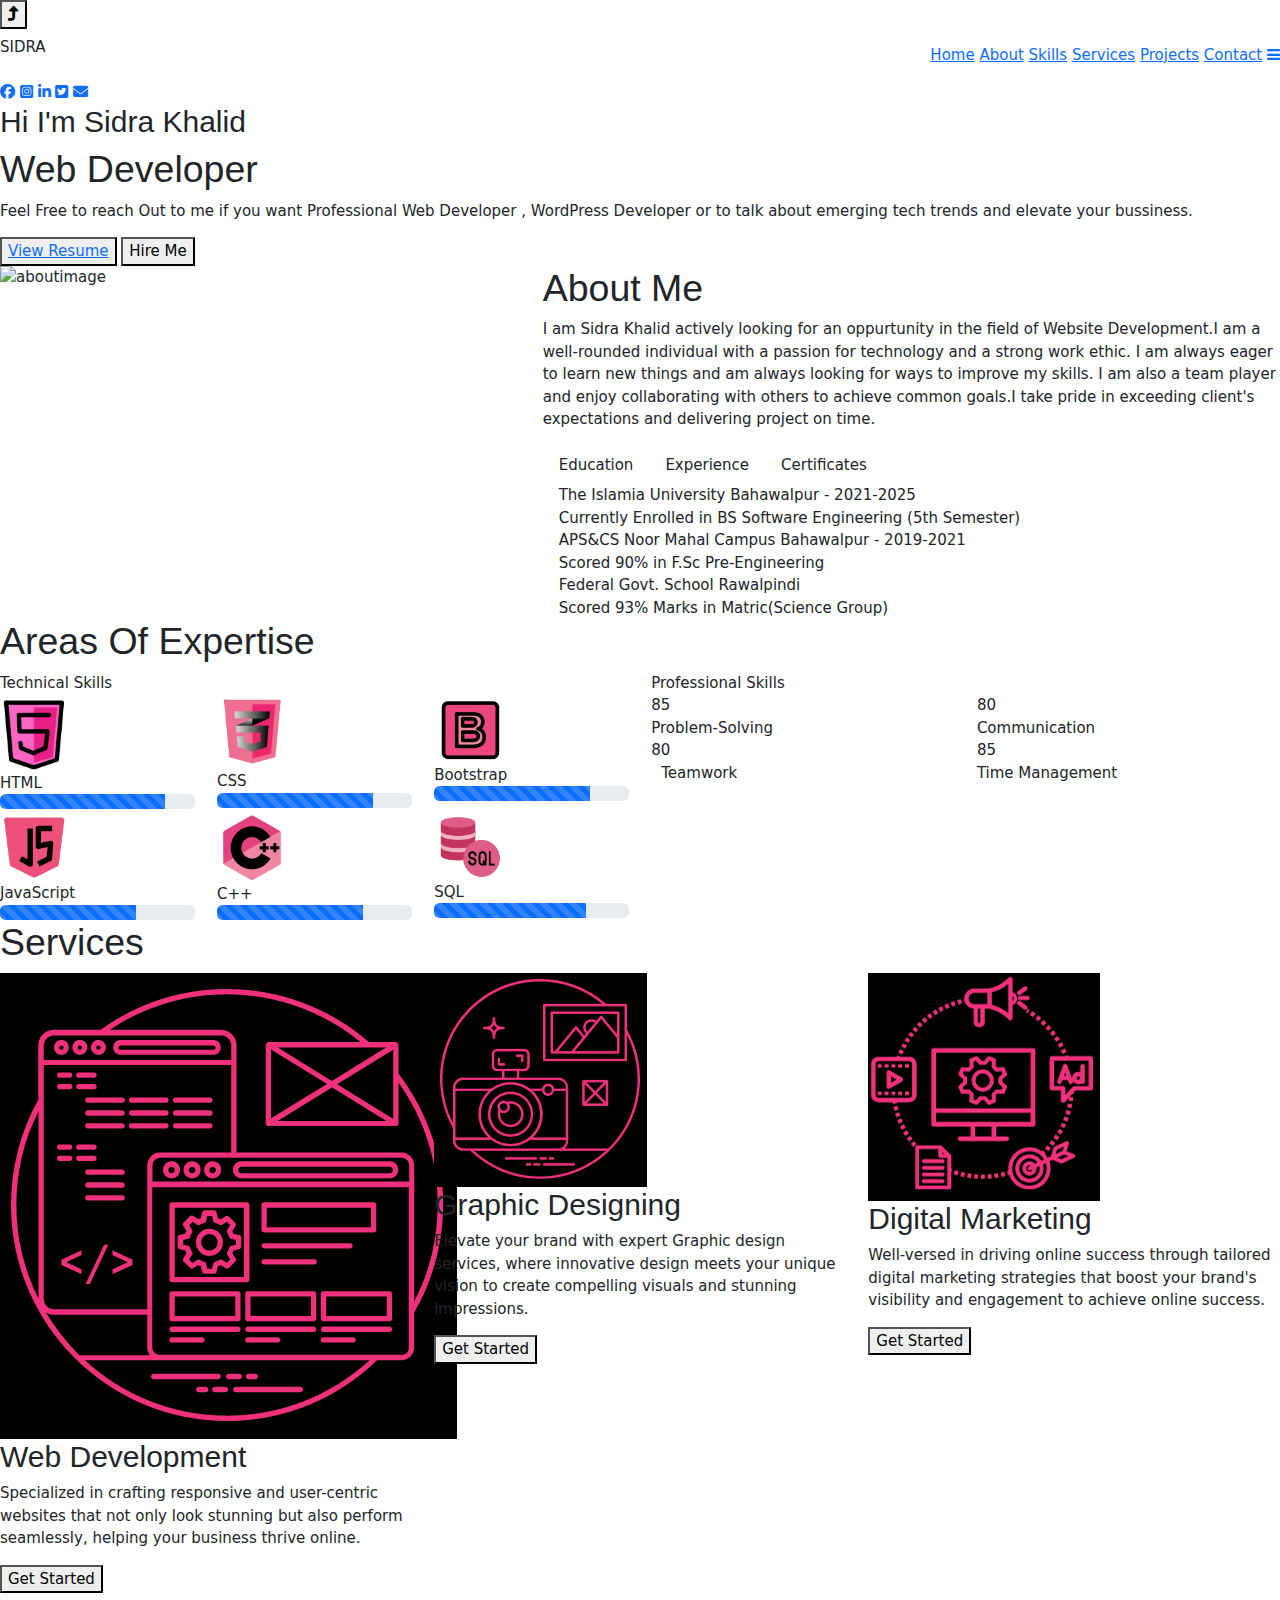
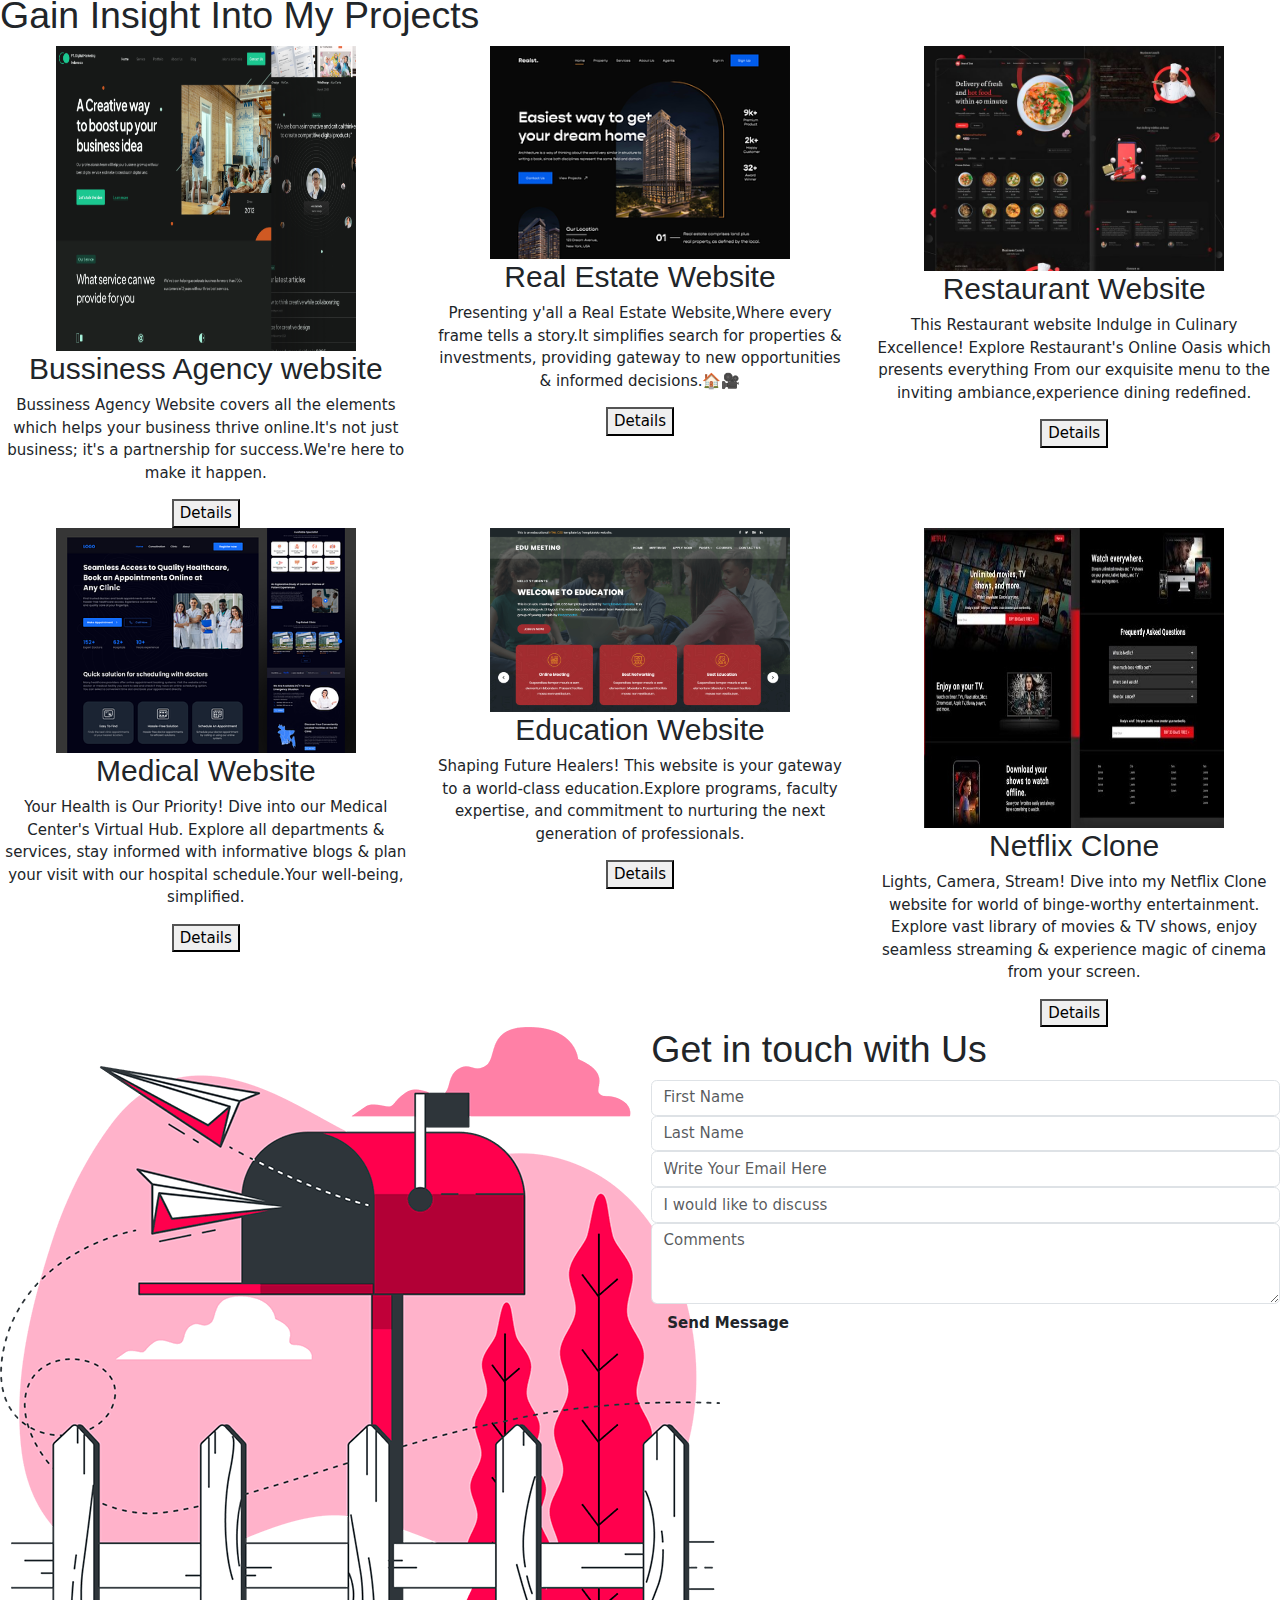
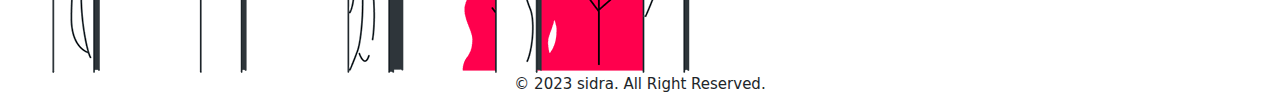
==== index.html @ 9b486208 "changes commited" ====
<!DOCTYPE html>
<html lang="en">
<head>
    <meta charset="UTF-8">
    <meta name="viewport" content="width=device-width, initial-scale=1.0">
    <link href='https://unpkg.com/boxicons@2.1.4/css/boxicons.min.css' rel='stylesheet'>
   <link rel="stylesheet" href="https://cdnjs.cloudflare.com/ajax/libs/font-awesome/6.4.2/css/all.min.css">
    <link rel="stylesheet" href="https://www.w3schools.com/w3css/4/w3.css">
    <link href="https://cdn.jsdelivr.net/npm/bootstrap@5.3.0/dist/css/bootstrap.min.css" rel="stylesheet">
    <script src="https://cdn.jsdelivr.net/npm/bootstrap@5.3.0/dist/js/bootstrap.bundle.min.js"></script>
    <link rel="stylesheet" href="https://cdnjs.cloudflare.com/ajax/libs/font-awesome/4.7.0/css/font-awesome.min.css">
    <link rel=”stylesheet” href=”css/bootstrap.css”>
    <link rel=”stylesheet” href=”css/bootstrap-responsive.css”>
    <link rel="stylesheet" href="style.css">
    <title>Sidra Test||Portfolio Website</title>
</head>
<body>
<!--jump to top button-->
<div id="mybutton" >
  <button class="feedback" onclick="jumpToTop()"><i class='fas fa-level-up-alt'></i></button>
  </div>
  <!--header-->
  <div class="navbar" id="myNavbar">
    <div class="logo"><p>SIDRA <span style="color: white;">KHALID</span></p></div>
    <div class="navlist">
      <a href="#">Home</a>
      <a href="#" onclick="jumpToAbout()">About</a>
      <a href="#" onclick="jumpToSkills()">Skills</a>
      <a href="#" onclick="jumpToServices()">Services</a>
      <a href="#" onclick="jumpToProjects()">Projects</a>
      <a href="#" onclick="jumpToContact()">Contact</a>
      <a href="javascript:void(0);" class="icon" onclick="myFunction()">
        <i class="fa fa-bars"></i>
      </a>
    </div>
  </div>


<section class="home">
    <!--left container-->
   <div class="left">
    <!-- social icons-->
        <div class="icons">
               <a href="https://www.facebook.com/"><i class="fa-brands fa-facebook-f"></i></a>
               <a href=""><i class="fa-brands fa-square-instagram"></i></a>
               <a href="https://www.linkedin.com/in/sidra-khalid-9a2b41289/"><i class="fa-brands fa-linkedin"></i></a>
               <a href="#"><i class="fa-brands fa-square-twitter"></i></a>
               <a href=""><i class="fa-solid fa-envelope" ></i></a>
       </div>
       <!--home main content-->
       <div class="content">
           <h2 class="intro">Hi I'm <span>Sidra Khalid</span></h2>
           <h1>Web Developer</h1>
           <p>Feel Free to reach Out to me if you want Professional Web Developer , WordPress Developer or to talk about emerging tech trends and elevate your bussiness.</p>
           <div class="btn-container">
               <button><a href="resume.html" target="_blank">View Resume</a></button>
               <button>Hire Me</button>
           </div>
       </div>
   </div>
<!--right container-->
   <div class="right">

   </div>
<!-----ring light effect----->
   <div class="design">
    <div class="circle"></div>
    <div class="circle"></div>
   </div>

</section>


<!----------------About Section-------------->
<section class="about" id="about">
<div class="row">

    <div class="aboutimg col-lg-5 col-sm-12">
      <div class="image">
        <img src="./images/aboutimg.png" alt="aboutimage" width="90%">
      </div>
    </div>

    <div class="abouttext col-lg-7 col-sm-12 " style=" animation-duration: 4s;">
        <h1>About Me</h1>
        <p class="para">I am Sidra Khalid actively looking for an oppurtunity in the field of Website Development.I am a well-rounded individual with a passion for technology and a strong work ethic. I am always eager to learn new things and am always looking for ways to improve my skills. I am also a team player and enjoy collaborating with others to achieve common goals.I take pride in exceeding client's expectations and delivering project on time. </p>
   
        <!---------------------------tab button bar------------------------------>
        <div class="w3-bar">
            <button class="w3-bar-item w3-button btn1" onclick="openTab('Education')">Education</button>
            <button class="w3-bar-item w3-button btn2" onclick="openTab('Experience')">Experience</button>
            <button class="w3-bar-item w3-button btn2" onclick="openTab('Certificates')">Certificates</button>
        </div>


            <div id="Education" class="w3-container tab" >
                <div class="exp1">The Islamia University Bahawalpur - 2021-2025</div>
                    <div class="exp2">Currently Enrolled in BS Software Engineering (5th Semester)</div>
                    <div class="exp1">APS&CS Noor Mahal Campus Bahawalpur - 2019-2021</div>
                    <div class="exp2">Scored 90% in F.Sc Pre-Engineering</div>
                    <div class="exp1">Federal Govt. School Rawalpindi</div>
                    <div class="exp2">Scored 93% Marks in Matric(Science Group)</div>
              </div>


            <div id="Experience" class="w3-container tab" style="display:none">
                <div class="exp1">Internship at CodSoft</div>
                <div class="exp2">15-Oct-2023 to 15-Nov-2023</div>
                <div class="exp1">Internship at Brain Tech</div>
                <div class="exp2">Sep 2023 - Present</div>
                <div class="exp1">Developed Projects Included in Curriculum</div>
            </div>

            <div id="Certificates" class="w3-container tab" style="display:none">
                <div class="exp1">Diploma in Web Technology</div>
                <div class="exp2">Brain Inspire Software House</div>
                <div class="exp1">Certification In WordPress Development Short Course</div>
                <div class="exp2">By LWE</div>
                <div class="exp1">2days Hands-on Workshop -</div>
                <div class="exp2"> IUB Freelancing Society</div>
                <div class="exp1">Basic Computer Course</div>
                <div class="exp2">Noor College Rawalpindi</div>

            </div>
      
          </div> 

    </div>
</section>


<!------------------------Skills Section-------------------------->

<section class="skills" id="skills">

    <h1> Areas Of Expertise</h1>

<div class="row">

        <div class="technical col-lg-6 col-sm-12 container">
            <div class="heading">Technical Skills</div>
           
            <div class="languages row">
                <div class="html col">
                    <img src="./images/html.png" alt="html" width="70px">
                    <div class="langname">HTML</div>
                    <div class="progress" >
                        <div class="progress-bar progress-bar-striped progress-bar-animated" style="width: 85%"></div>
                      </div>
                </div>

                <div class="css col">
                    <img src="./images/css.png" alt="html" width="70px">
                    <div class="langname">CSS</div>
                    <div class="progress" >
                        <div class="progress-bar progress-bar-striped progress-bar-animated" style="width: 80%"></div>
                      </div>
                </div>

                <div class="bootstrap col">
                    <img src="./images/bootstrap.png" alt="html" width="70px">
                    <div class="langname">Bootstrap</div>
                    <div class="progress" >
                        <div class="progress-bar progress-bar-striped progress-bar-animated" style="width: 80%"></div>
                      </div>
                </div>
            </div>
            
            <div class="languages row">
                <div class="JS col">
                    <img src="./images/Javascript.png" alt="html" width="70px">
                    <div class="langname">JavaScript</div>
                    <div class="progress" >
                        <div class="progress-bar progress-bar-striped progress-bar-animated" style="width: 70%"></div>
                      </div>
                </div>

                <div class="C++ col">
                    <img src="./images/c++.png" alt="html" width="70px">
                    <div class="langname">C++</div>
                    <div class="progress" >
                        <div class="progress-bar progress-bar-striped progress-bar-animated" style="width: 75%"></div>
                      </div>
                </div>

                <div class="sql col">
                    <img src="./images/sql.png" alt="html" width="70px">
                    <div class="langname">SQL</div>
                    <div class="progress" >
                        <div class="progress-bar progress-bar-striped progress-bar-animated" style="width: 78%"></div>
                      </div>
                </div>

            </div>
            
        </div>

        <div class="professional col-lg-6 col-sm-12">
            <div class="heading">Professional Skills</div>
         <div>
            <div class="loader row">
                <div class="col pbar">
                        <div class="progressCir">
                            <span class="title1 timer" data-from="0" data-to="85" data-speed="1800">85</span>
                            <div class="overlay"></div>
                            <div class="left1"></div>
                            <div class="right1"></div>
                        </div>
                       <div class="pskill">Problem-Solving</div>
                 </div>
                

                 <div class="col pbar">
                         <div class="progressCir">
                             <span class="title1 timer" data-from="0" data-to="70" data-speed="1500">80</span>
                             <div class="overlay"></div>
                            <div class="left1"></div>
                           <div class="right1"></div>
                        </div>
                        <div class="pskill">Communication</div>
                  </div>
               </div><!---row1 ends-->


                <div class="loader row">
                    <div class="col pbar">
                          <div class="progressCir">
                             <span class="title1 timer" data-from="0" data-to="70" data-speed="1500">80</span>
                             <div class="overlay"></div>
                               <div class="left1"></div>
                              <div class="right1"></div>
                          </div>
                          <div class="pskill" style="padding-left: 10px;">Teamwork</div>
                    </div>

                    <div class="col pbar">
                           <div class="progressCir ">
                               <span class="title1 timer" data-from="0" data-to="85" data-speed="1800">85</span>
                                 <div class="overlay"></div>
                               <div class="left1"></div>
                               <div class="right1"></div>
                           </div>
                           <div class="pskill">Time Management</div>
                    </div>
         </div><!--row2 ends-->
         </div><!---container ends-->
</div><!---professional skills div ends-->
   
</div><!----skills row ends-->
</section>



<section class="services" id="services">

    <h1>Services</h1>

    <div class="row ">
        <div class="card-wrapper col-lg-4 col-sm-12 ">
            <!----flipcard-->
            <div class="flip-card">
                <div class="flip-card-inner">
                  <div class="flip-card-front">
                    <img src="./images/webdev.png" alt="web development">
                    <h2>Web Development</h2>
                  </div>
                  <div class="flip-card-back">
                    <p>Specialized in crafting responsive and user-centric websites that not only look stunning but also perform seamlessly, helping your business thrive online.</p>
                    <button>Get Started</button>
                  </div>
                </div>
             </div>
        </div>
              <!-----flipcard end-->

              <div class="card-wrapper col-lg-4 col-sm-12">
                <!----flipcard-->
                <div class="flip-card">
                    <div class="flip-card-inner">
                      <div class="flip-card-front">
                        <img src="./images/graphicdesigning.png" alt="Avatar" >
                        <h2>Graphic Designing</h2>
                      </div>
                      <div class="flip-card-back">
                        <p>Elevate your brand with expert Graphic design services, where innovative design meets your unique vision to create compelling visuals and stunning impressions.</p>
                        <button>Get Started</button>
                      </div>
                    </div>
                  </div>
              </div>
                  <!-----flipcard end-->

                  <div class="card-wrapper col-lg-4 col-sm-12">
                    <!----flipcard-->
                    <div class="flip-card">
                        <div class="flip-card-inner">
                          <div class="flip-card-front">
                            <img src="./images/digitalmarketing.png" alt="Avatar">
                            <h2>Digital Marketing</h2>
                          </div>
                          <div class="flip-card-back">
                            <p>Well-versed in driving online success through tailored digital marketing strategies that boost your brand's visibility and engagement to achieve online success.</p>
                            <button>Get Started</button>
                          </div>
                        </div>
                      </div>
                  </div>
                      <!-----flipcard end-->

        </div>
    </div>
</section>


<section class="projects" id="projects">
    <h1>Gain Insight Into My Projects</h1>

    <div class="row">
      <div class="col-lg-4 col-sm-12 w3-center box">
          <div class="image">
          <img src="./images/bussinessagency.png" width="300px" height="305px">
      </div>

      <div class="text">
          <h2>Bussiness Agency website</h2>
          <p>Bussiness Agency Website covers all the elements which helps your business thrive online.It's not just business; it's a partnership for success.We're here to make it happen.</p>
          <button>Details</button>
      </div>
  </div>

  <div class="col-lg-4 col-sm-12 w3-center box">
      <div class="image">
      <img src="./images/real estate.png" width="300px">
  </div>

  <div class="text">
      <h2>Real Estate Website</h2>
      <p>Presenting y'all a Real Estate Website,Where every frame tells a story.It simplifies search for properties & investments, providing gateway to new opportunities & informed decisions.🏠🎥</p>
      <button>Details</button>
  </div>
</div>

<div class="col-lg-4 col-sm-12 w3-center box">
  <div class="image">
  <img src="./images/restaurant.jpg" width="300px">
  </div>

  <div class="text">
  <h2>Restaurant Website</h2>
  <p>This Restaurant website Indulge in Culinary Excellence! Explore Restaurant's Online Oasis  which presents everything From our exquisite menu to the inviting ambiance,experience dining redefined.</p>
  <button>Details</button>
  </div>
</div>


<div class="col-lg-4 col-sm-12 w3-center box" >
  <div class="image">
  <img src="./images/medicalweb.png" width="300px">
  </div>

  <div class="text">
  <h2>Medical Website</h2>
  <p>Your Health is Our Priority! Dive into our Medical Center's Virtual Hub. Explore all departments & services, stay informed with informative blogs & plan your visit with our hospital schedule.Your well-being, simplified.</p>
  <button>Details</button>
  </div>
</div>

<div class="col-lg-4 col-sm-12 w3-center box" >
  <div class="image">
  <img src="./images/educationweb.png" width="300px">
  </div>

  <div class="text">
  <h2>Education Website</h2>
  <p> Shaping Future Healers! This website is your gateway to a world-class education.Explore programs, faculty expertise, and commitment to nurturing the next generation of professionals.</p>
  <button>Details</button>
  </div>
</div>

<div class="col-lg-4 col-sm-12 w3-center box">
  <div class="image">
  <img src="./images/netflixclone.jpg" width="300px" height="300">
  </div>

  <div class="text">
  <h2>Netflix Clone</h2>
  <p>Lights, Camera, Stream! Dive into my Netflix Clone website for world of binge-worthy entertainment. Explore vast library of movies & TV shows, enjoy seamless streaming & experience magic of cinema from your screen.
  </p>
  <button>Details</button>
  </div>
</div>


  </div>

</section>


<!--------------------contact section-------------->

<section class="contact" id="contact">
  <div class="row">
    <div class="col-lg-6 col-sm-12 w3-center conimg">
      <img src="./images/contact-us.png"  alt="get in touch">
   </div>

     <div class="col-lg-6 col-sm-12 msg">
    
       <h1>Get in touch with Us</h1>
       <form action="https://formsubmit.co/youraddress@gmail.com" method="POST">
       <div class="inputs">
        <input type="text" class="form-control" id="exampleFormControlInput1 fname" placeholder="First Name" name="First Name" required>
      </div>

      <div class="inputs">
        <input type="text" class="form-control" id="exampleFormControlInput1 lname" placeholder="Last Name" name="Last Name" required>
      </div>
      <div class="inputs">
        <input type="email" class="form-control" id="exampleFormControlInput1 emailID" placeholder="Write Your Email Here" name="Email" required>
      </div>
      <div class="inputs">
        <input type="text" class="form-control" id="exampleFormControlInput1 help" placeholder="I would like to discuss" name="Subject" required>
      </div>
      <div class="inputs">
        <textarea class="form-control" type="message" id="exampleFormControlTextarea1 comment" rows="3" placeholder="Comments" name="Comment" required></textarea>
      </div>
      <div class="contactbtn">
          <button  class="w3-btn w3-round-large" type="submit"><b>Send Message</b></button>
      </div>
      <input type="hidden" name="_subject" value="New submission!">
      <input type="hidden" name="_captcha" value="false">
      <input type="hidden" name="_template" value="table">
    </form>
    </div>
  </div>
  </div>
</section>
<div class="copyright w3-center">
  <p>© 2023 sidra. All Right Reserved.</p>
</div>







    <script src="script.js"></script>
 
    
</body>
</html>
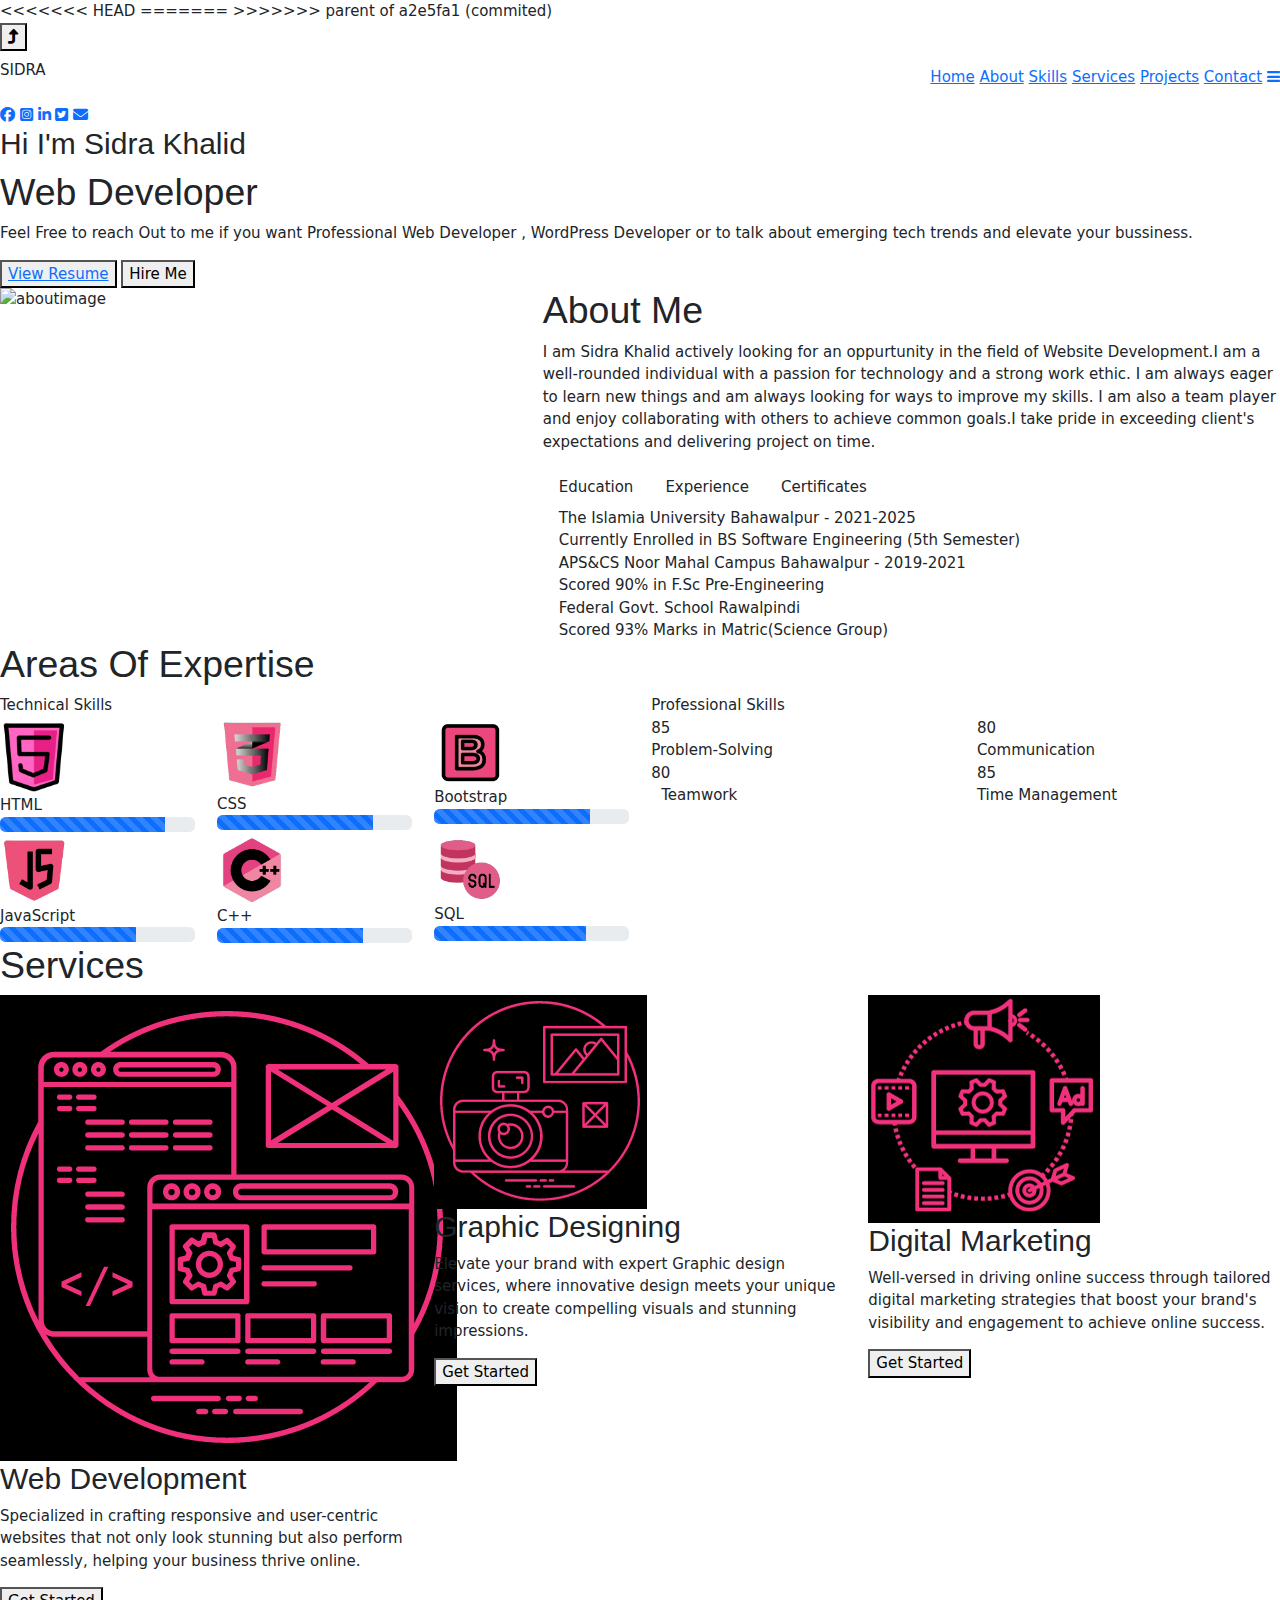
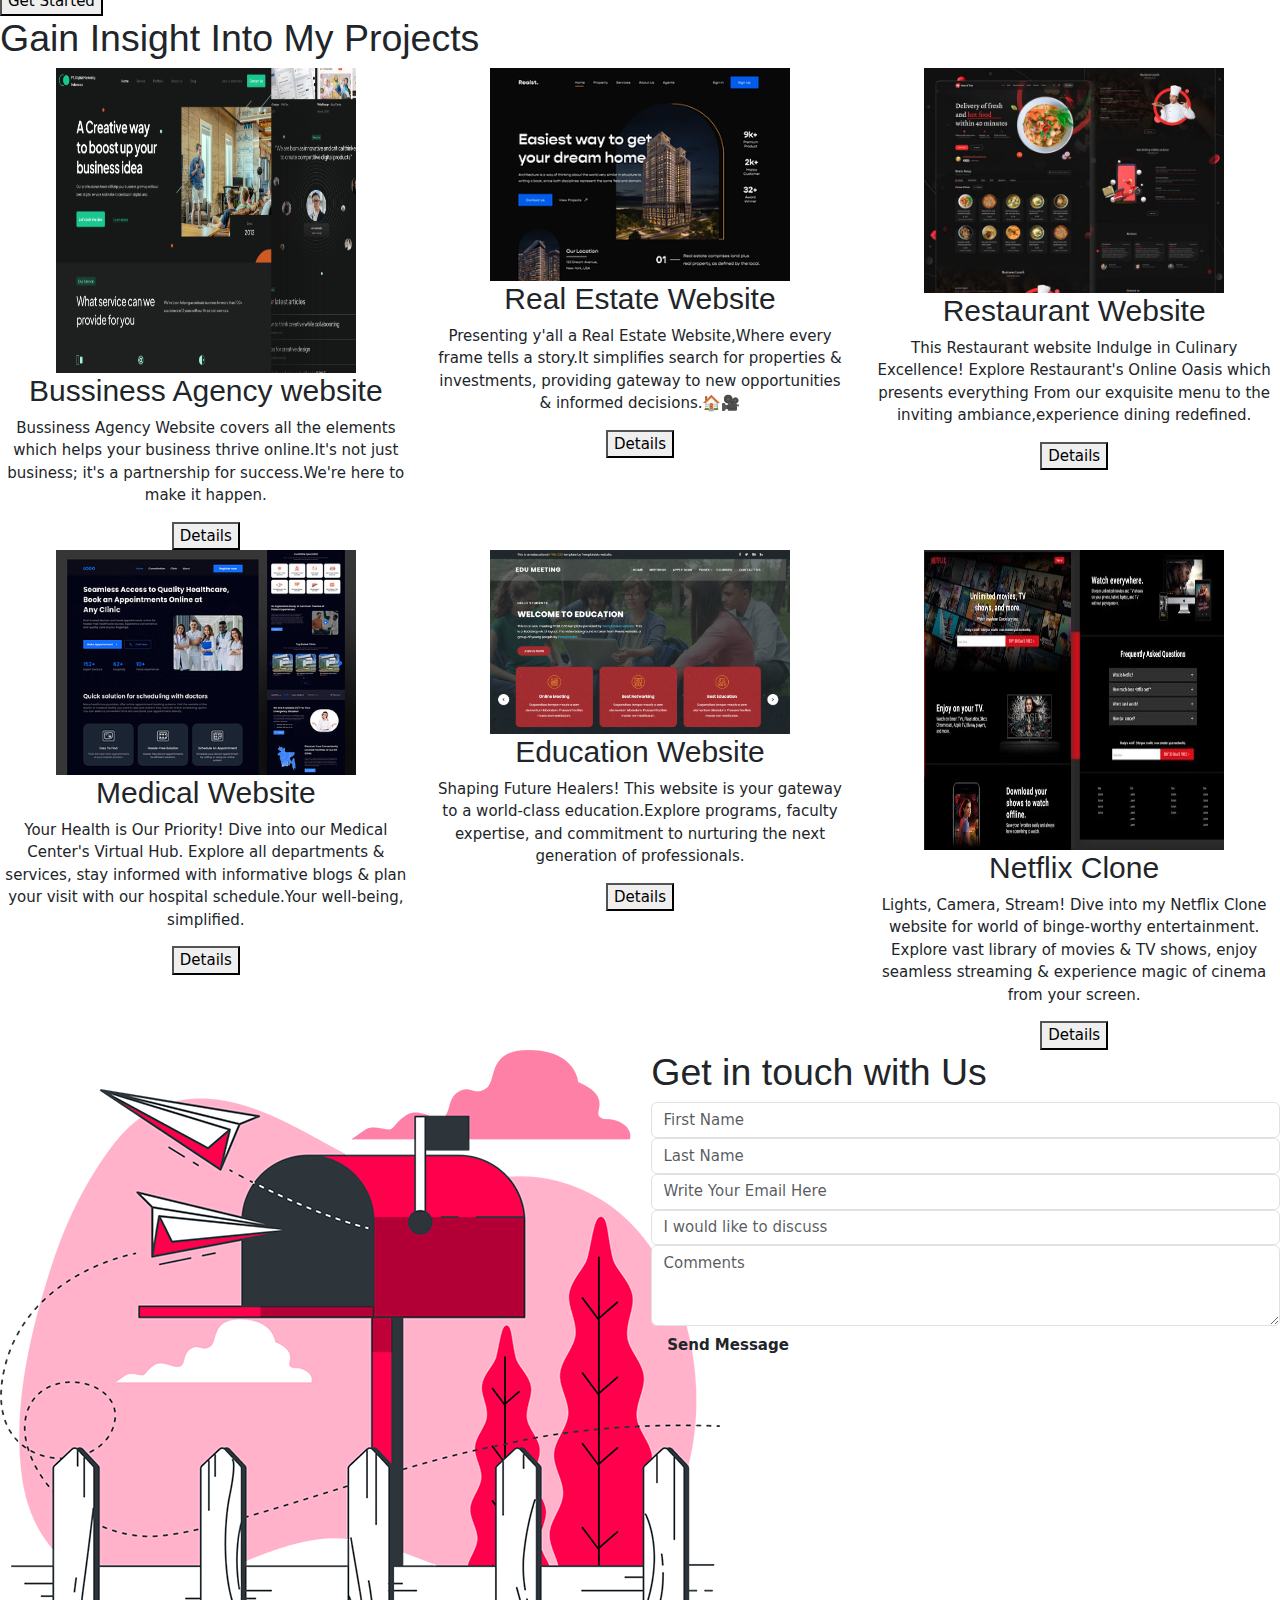
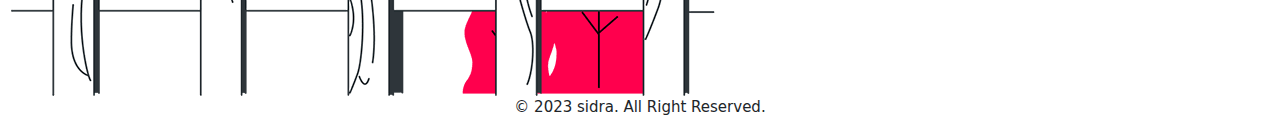
==== commit 01860c3a: "Revert "commited"" ====
--- a/index.html
+++ b/index.html
@@ -12,7 +12,11 @@
     <link rel=”stylesheet” href=”css/bootstrap.css”>
     <link rel=”stylesheet” href=”css/bootstrap-responsive.css”>
     <link rel="stylesheet" href="style.css">
+<<<<<<< HEAD
+    <title>Sidra Test More 3||Portfolio Website</title>
+=======
     <title>Sidra Test||Portfolio Website</title>
+>>>>>>> parent of a2e5fa1 (commited)
 </head>
 <body>
 <!--jump to top button-->
